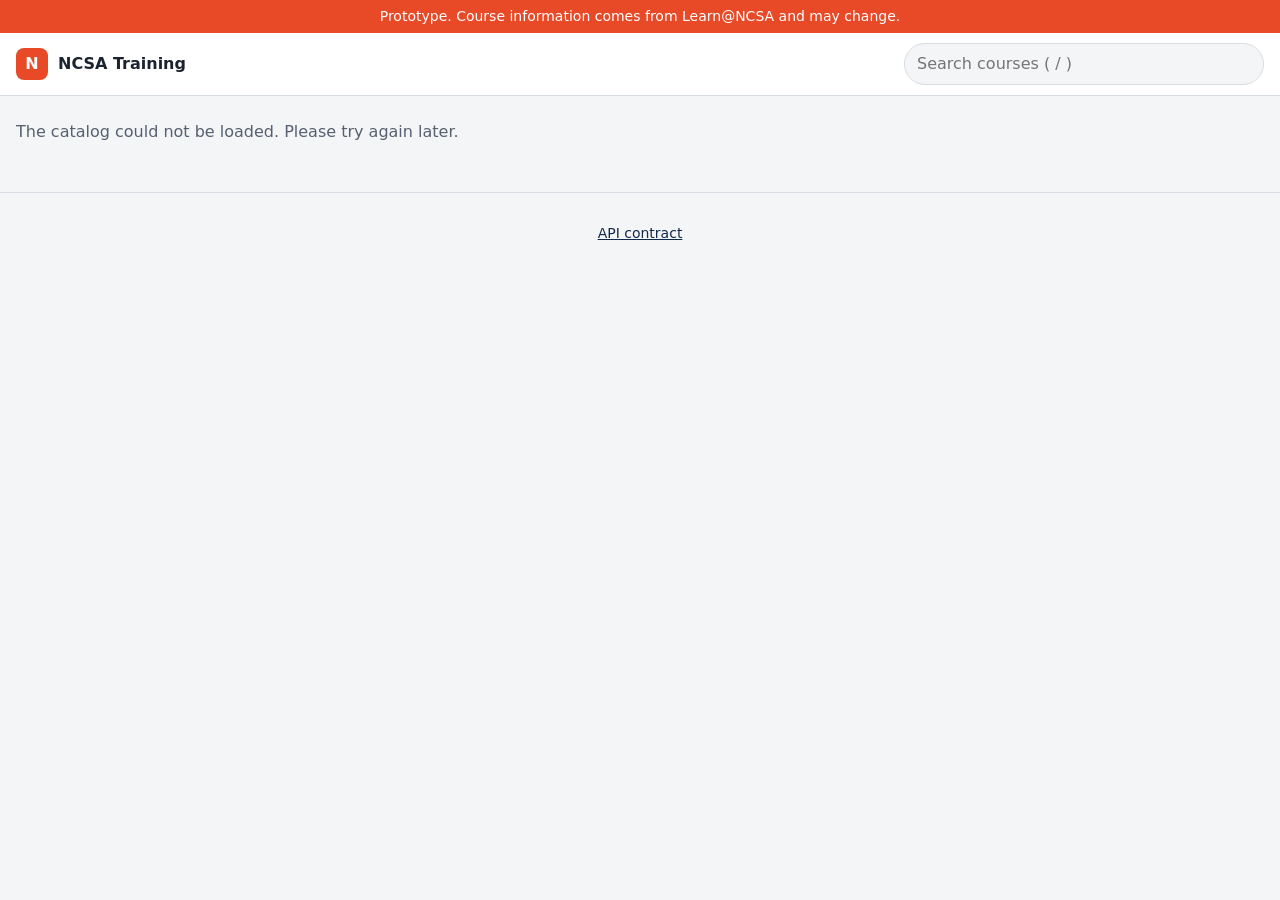
==== web/index.html @ 78840757 "Phase 1: prototype front door" ====
<!doctype html>
<html lang="en">
<head>
  <meta charset="utf-8">
  <meta name="viewport" content="width=device-width, initial-scale=1">
  <title>NCSA Training (prototype)</title>
  <meta name="description" content="Prototype front door for NCSA training: self-paced courses on Learn@NCSA, arranged by learning track.">
  <meta name="robots" content="noindex">
  <link rel="stylesheet" href="styles.css">
</head>
<body>
  <a class="skip" href="#main">Skip to courses</a>
  <div class="banner" role="note">
    Prototype. Course information comes from Learn@NCSA and may change.
  </div>
  <header class="taskbar">
    <div class="brand">
      <span class="brand-mark" aria-hidden="true">N</span>
      <span>NCSA Training</span>
    </div>
    <form class="search" role="search" onsubmit="return false">
      <label for="q" class="visually-hidden">Search courses</label>
      <input id="q" type="search" placeholder="Search courses ( / )" autocomplete="off">
    </form>
  </header>

  <main id="main" tabindex="-1">
    <p id="status" class="status" role="status" aria-live="polite">Loading the catalog…</p>
    <section id="results" class="shelf" hidden aria-labelledby="results-title">
      <h2 id="results-title">Search results</h2>
      <ul class="tiles" id="results-list"></ul>
    </section>
    <div id="shelves"></div>
  </main>

  <dialog id="sheet" aria-labelledby="sheet-title">
    <form method="dialog" class="sheet-close"><button aria-label="Close">×</button></form>
    <p id="sheet-type" class="badge"></p>
    <h2 id="sheet-title"></h2>
    <p id="sheet-meta" class="meta"></p>
    <p id="sheet-summary"></p>
    <div id="sheet-children" hidden>
      <h3>Inside this program</h3>
      <ul id="sheet-children-list"></ul>
    </div>
    <p><a id="sheet-launch" class="primary" target="_blank" rel="noopener"></a></p>
  </dialog>

  <footer class="footer">
    <p id="footer-meta"></p>
    <p><a href="api/v1/openapi.yaml">API contract</a></p>
  </footer>
  <script src="app.js" defer></script>
</body>
</html>
---- web/styles.css ----
:root {
  --bg: #f4f5f7;
  --surface: #ffffff;
  --text: #1b2330;
  --muted: #566070;
  --line: #d8dce3;
  --accent: #13294b;      /* Illinois navy */
  --accent-2: #e84a27;    /* Illinois orange */
  --focus: #1d5fd1;
  --badge: #e9edf3;
  --open: #e3f3e6;
  --open-text: #1e5b2b;
  --start: #fdeee8;
  --start-text: #8a2b10;
  --radius: 12px;
  color-scheme: light dark;
}
@media (prefers-color-scheme: dark) {
  :root:not([data-theme="light"]) {
    --bg: #11151c; --surface: #1a202a; --text: #e8ecf2; --muted: #a3adbb; --line: #2c3442;
    --accent: #9fb7e8; --focus: #7aa7ff; --badge: #263041; --open: #1d3a26; --open-text: #a9e2b6;
    --start: #3d2219; --start-text: #f3b9a4;
  }
}
:root[data-theme="dark"] {
  --bg: #11151c; --surface: #1a202a; --text: #e8ecf2; --muted: #a3adbb; --line: #2c3442;
  --accent: #9fb7e8; --focus: #7aa7ff; --badge: #263041; --open: #1d3a26; --open-text: #a9e2b6;
  --start: #3d2219; --start-text: #f3b9a4;
}

* { box-sizing: border-box; }
body {
  margin: 0; background: var(--bg); color: var(--text);
  font: 16px/1.5 system-ui, -apple-system, "Segoe UI", Roboto, sans-serif;
}
a { color: var(--accent); }
:focus-visible { outline: 3px solid var(--focus); outline-offset: 2px; }
.visually-hidden { position: absolute; width: 1px; height: 1px; overflow: hidden; clip: rect(0 0 0 0); white-space: nowrap; }
.skip { position: absolute; left: -999px; top: 0; background: var(--surface); padding: 8px 12px; z-index: 10; }
.skip:focus { left: 8px; top: 8px; }

.banner { background: var(--accent-2); color: #fff; text-align: center; font-size: 14px; padding: 6px 16px; }
.taskbar {
  position: sticky; top: 0; z-index: 5; display: flex; gap: 16px; align-items: center; justify-content: space-between;
  padding: 10px 16px; background: var(--surface); border-bottom: 1px solid var(--line);
}
.brand { display: flex; align-items: center; gap: 10px; font-weight: 700; }
.brand-mark {
  display: inline-grid; place-items: center; width: 32px; height: 32px; border-radius: 8px;
  background: var(--accent-2); color: #fff; font-weight: 800;
}
.search input {
  width: min(360px, 52vw); padding: 8px 12px; border: 1px solid var(--line); border-radius: 999px;
  background: var(--bg); color: var(--text); font: inherit;
}
main { padding: 8px 16px 32px; max-width: 1280px; margin: 0 auto; outline: none; }
.status { color: var(--muted); }

.shelf { margin-top: 24px; }
.shelf h2 { margin: 0; font-size: 20px; }
.purpose { margin: 2px 0 10px; color: var(--muted); }
.tiles {
  list-style: none; margin: 0; padding: 4px 2px 12px; display: grid; grid-auto-flow: column;
  grid-auto-columns: minmax(180px, 200px); gap: 12px; overflow-x: auto; scroll-snap-type: x proximity;
}
#results .tiles { grid-auto-flow: row; grid-template-columns: repeat(auto-fill, minmax(180px, 1fr)); overflow: visible; }
.tile {
  width: 100%; height: 100%; display: flex; flex-direction: column; gap: 8px; text-align: left; cursor: pointer;
  background: var(--surface); color: var(--text); border: 1px solid var(--line); border-radius: var(--radius);
  padding: 12px; font: inherit; scroll-snap-align: start;
}
.tile:hover { border-color: var(--accent); }
.tile-art {
  display: grid; place-items: center; aspect-ratio: 16 / 9; border-radius: 8px; overflow: hidden;
  font-size: 32px; font-weight: 800; color: #fff; background: #13294b;
}
.tile-art[data-hue="1"] { background: #1f4e79; }
.tile-art[data-hue="2"] { background: #8a2b10; }
.tile-art[data-hue="3"] { background: #2e5e3a; }
.tile-art[data-hue="4"] { background: #5a3d7a; }
.tile-art[data-hue="5"] { background: #6b5317; }
.tile-art img { width: 100%; height: 100%; object-fit: cover; }
.tile-title { font-weight: 600; line-height: 1.3; }
.tile-badges { display: flex; flex-wrap: wrap; gap: 6px; margin-top: auto; }
.badge { display: inline-block; font-size: 12px; padding: 2px 8px; border-radius: 999px; background: var(--badge); margin: 0; }
.badge.open { background: var(--open); color: var(--open-text); }
.badge.start { background: var(--start); color: var(--start-text); }

dialog {
  width: min(560px, calc(100vw - 32px)); max-height: calc(100vh - 32px); border: 1px solid var(--line);
  border-radius: var(--radius); padding: 20px 24px; background: var(--surface); color: var(--text);
}
dialog::backdrop { background: rgb(0 0 0 / 0.45); }
dialog h2 { margin: 6px 0 4px; }
.meta { color: var(--muted); margin-top: 0; }
.sheet-close { float: right; }
.sheet-close button { font-size: 24px; line-height: 1; background: none; border: 0; color: var(--text); cursor: pointer; padding: 4px 8px; }
.primary {
  display: inline-block; background: var(--accent-2); color: #fff; text-decoration: none; font-weight: 600;
  padding: 10px 16px; border-radius: 8px;
}
.footer { color: var(--muted); font-size: 14px; text-align: center; padding: 16px; border-top: 1px solid var(--line); }
@media (max-width: 480px) {
  .taskbar { flex-wrap: wrap; }
  .search input { width: 100%; }
  .search { flex: 1 1 100%; }
}
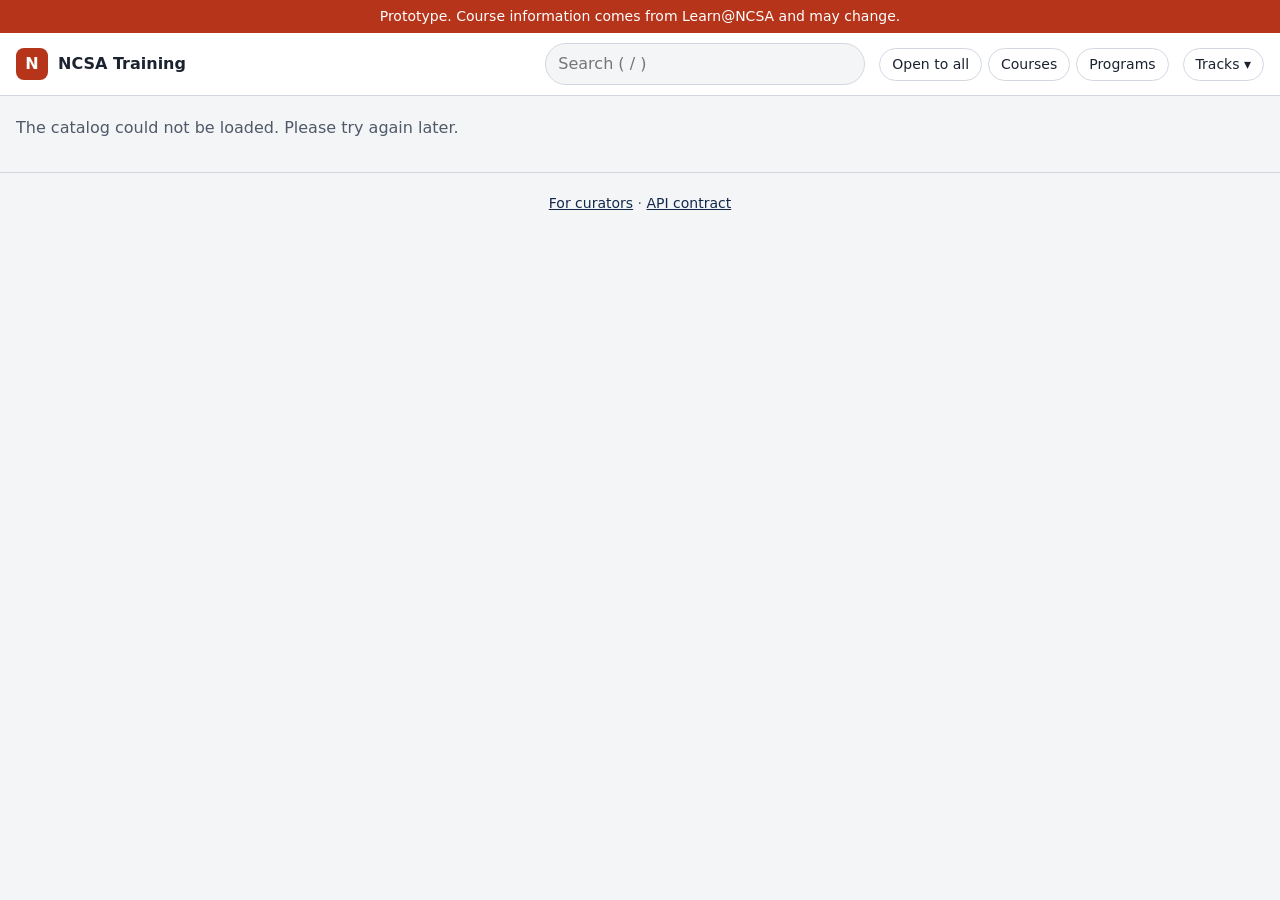
==== commit 8bfaf01f: "Phase 2: page markup, styles and curator page" ====
--- a/web/index.html
+++ b/web/index.html
@@ -10,46 +10,61 @@
 </head>
 <body>
   <a class="skip" href="#main">Skip to courses</a>
-  <div class="banner" role="note">
-    Prototype. Course information comes from Learn@NCSA and may change.
-  </div>
+  <aside class="banner" aria-label="Prototype notice">Prototype. Course information comes from Learn@NCSA and may change.</aside>
+
   <header class="taskbar">
-    <div class="brand">
+    <a class="brand" href="#/" aria-label="NCSA Training home">
       <span class="brand-mark" aria-hidden="true">N</span>
-      <span>NCSA Training</span>
+      <span class="brand-name">NCSA Training</span>
+    </a>
+    <form class="search" role="search" id="search-form">
+      <label for="q" class="visually-hidden">Search courses and programs</label>
+      <input id="q" type="search" placeholder="Search ( / )" autocomplete="off" spellcheck="false">
+    </form>
+    <div class="filters" role="group" aria-label="Filters">
+      <button type="button" class="chip" data-filter="open" aria-pressed="false">Open to all</button>
+      <button type="button" class="chip" data-filter="course" aria-pressed="false">Courses</button>
+      <button type="button" class="chip" data-filter="program" aria-pressed="false">Programs</button>
     </div>
-    <form class="search" role="search" onsubmit="return false">
-      <label for="q" class="visually-hidden">Search courses</label>
-      <input id="q" type="search" placeholder="Search courses ( / )" autocomplete="off">
-    </form>
+    <details class="tracks" id="tracks">
+      <summary>Tracks</summary>
+      <ul id="tracks-list" class="tracks-list"></ul>
+    </details>
   </header>
 
   <main id="main" tabindex="-1">
+    <h1 class="visually-hidden">NCSA Training: courses and programs by track</h1>
     <p id="status" class="status" role="status" aria-live="polite">Loading the catalog…</p>
-    <section id="results" class="shelf" hidden aria-labelledby="results-title">
-      <h2 id="results-title">Search results</h2>
-      <ul class="tiles" id="results-list"></ul>
-    </section>
-    <div id="shelves"></div>
+    <div id="view"></div>
   </main>
 
-  <dialog id="sheet" aria-labelledby="sheet-title">
-    <form method="dialog" class="sheet-close"><button aria-label="Close">×</button></form>
-    <p id="sheet-type" class="badge"></p>
-    <h2 id="sheet-title"></h2>
-    <p id="sheet-meta" class="meta"></p>
-    <p id="sheet-summary"></p>
-    <div id="sheet-children" hidden>
-      <h3>Inside this program</h3>
-      <ul id="sheet-children-list"></ul>
+  <dialog id="sheet" class="sheet" aria-labelledby="sheet-title">
+    <div class="sheet-inner">
+      <div class="sheet-head">
+        <p id="sheet-type" class="badge"></p>
+        <button type="button" id="sheet-close" class="icon-btn" aria-label="Close">×</button>
+      </div>
+      <div id="sheet-art" class="sheet-art" aria-hidden="true"></div>
+      <h2 id="sheet-title" tabindex="-1"></h2>
+      <p id="sheet-meta" class="meta"></p>
+      <p id="sheet-summary" class="sheet-summary"></p>
+      <div id="sheet-children" hidden>
+        <h3 id="sheet-children-title">Inside this program</h3>
+        <ul id="sheet-children-list" class="children"></ul>
+      </div>
+      <p id="sheet-tracks" class="meta"></p>
+      <div class="sheet-actions">
+        <a id="sheet-launch" class="primary" target="_blank" rel="noopener"></a>
+        <button type="button" id="sheet-pin" class="secondary" aria-pressed="false">Pin to My desktop</button>
+      </div>
     </div>
-    <p><a id="sheet-launch" class="primary" target="_blank" rel="noopener"></a></p>
   </dialog>
 
   <footer class="footer">
     <p id="footer-meta"></p>
-    <p><a href="api/v1/openapi.yaml">API contract</a></p>
+    <p><a href="curation.html">For curators</a> · <a href="api/v1/openapi.yaml">API contract</a></p>
   </footer>
+  <script src="common.js" defer></script>
   <script src="app.js" defer></script>
 </body>
 </html>
--- a/web/styles.css
+++ b/web/styles.css
@@ -2,33 +2,42 @@
   --bg: #f4f5f7;
   --surface: #ffffff;
   --text: #1b2330;
-  --muted: #566070;
-  --line: #d8dce3;
+  --muted: #4f5968;
+  --line: #d3d8e0;
   --accent: #13294b;      /* Illinois navy */
-  --accent-2: #e84a27;    /* Illinois orange */
+  --accent-2: #c8361a;    /* Illinois orange, darkened for text contrast */
+  --banner: #b5341a;  /* white text 5.4:1 */
   --focus: #1d5fd1;
   --badge: #e9edf3;
   --open: #e3f3e6;
   --open-text: #1e5b2b;
   --start: #fdeee8;
   --start-text: #8a2b10;
+  --pin: #e8eefb;
+  --pin-text: #1f3f8a;
+  --chip-on: #13294b;
+  --chip-on-text: #ffffff;
+  --primary-text: #ffffff;
   --radius: 12px;
+  --h0: #13294b; --h1: #1f4e79; --h2: #8a2b10; --h3: #2e5e3a;
+  --h4: #5a3d7a; --h5: #6b5317; --h6: #23585e; --h7: #44505f;
   color-scheme: light dark;
 }
 @media (prefers-color-scheme: dark) {
   :root:not([data-theme="light"]) {
-    --bg: #11151c; --surface: #1a202a; --text: #e8ecf2; --muted: #a3adbb; --line: #2c3442;
-    --accent: #9fb7e8; --focus: #7aa7ff; --badge: #263041; --open: #1d3a26; --open-text: #a9e2b6;
-    --start: #3d2219; --start-text: #f3b9a4;
+    --bg: #11151c; --surface: #1a202a; --text: #e8ecf2; --muted: #a9b3c1; --line: #2f3746;
+    --accent: #a9c1f0; --accent-2: #ff8a66; --focus: #7aa7ff; --badge: #263041; --open: #1d3a26; --open-text: #a9e2b6;
+    --start: #3d2219; --start-text: #f3b9a4; --pin: #1e2a44; --pin-text: #b8cbf5; --chip-on: #a9c1f0; --chip-on-text: #11151c; --primary-text: #11151c;
   }
 }
 :root[data-theme="dark"] {
-  --bg: #11151c; --surface: #1a202a; --text: #e8ecf2; --muted: #a3adbb; --line: #2c3442;
-  --accent: #9fb7e8; --focus: #7aa7ff; --badge: #263041; --open: #1d3a26; --open-text: #a9e2b6;
-  --start: #3d2219; --start-text: #f3b9a4;
+  --bg: #11151c; --surface: #1a202a; --text: #e8ecf2; --muted: #a9b3c1; --line: #2f3746;
+  --accent: #a9c1f0; --accent-2: #ff8a66; --focus: #7aa7ff; --badge: #263041; --open: #1d3a26; --open-text: #a9e2b6;
+  --start: #3d2219; --start-text: #f3b9a4; --pin: #1e2a44; --pin-text: #b8cbf5; --chip-on: #a9c1f0; --chip-on-text: #11151c; --primary-text: #11151c;
 }
 
 * { box-sizing: border-box; }
+html { scroll-padding-top: 80px; }
 body {
   margin: 0; background: var(--bg); color: var(--text);
   font: 16px/1.5 system-ui, -apple-system, "Segoe UI", Roboto, sans-serif;
@@ -36,72 +45,142 @@
 a { color: var(--accent); }
 :focus-visible { outline: 3px solid var(--focus); outline-offset: 2px; }
 .visually-hidden { position: absolute; width: 1px; height: 1px; overflow: hidden; clip: rect(0 0 0 0); white-space: nowrap; }
-.skip { position: absolute; left: -999px; top: 0; background: var(--surface); padding: 8px 12px; z-index: 10; }
+.skip { position: absolute; left: -999px; top: 0; background: var(--surface); padding: 8px 12px; z-index: 30; }
 .skip:focus { left: 8px; top: 8px; }
 
-.banner { background: var(--accent-2); color: #fff; text-align: center; font-size: 14px; padding: 6px 16px; }
+.banner { background: var(--banner); color: #fff; text-align: center; font-size: 14px; padding: 6px 16px; }
+
+/* ---------- taskbar ---------- */
 .taskbar {
-  position: sticky; top: 0; z-index: 5; display: flex; gap: 16px; align-items: center; justify-content: space-between;
+  position: sticky; top: 0; z-index: 10; display: flex; flex-wrap: wrap; gap: 10px 14px; align-items: center;
   padding: 10px 16px; background: var(--surface); border-bottom: 1px solid var(--line);
 }
-.brand { display: flex; align-items: center; gap: 10px; font-weight: 700; }
+.brand { display: flex; align-items: center; gap: 10px; font-weight: 700; color: var(--text); text-decoration: none; margin-right: auto; }
 .brand-mark {
   display: inline-grid; place-items: center; width: 32px; height: 32px; border-radius: 8px;
-  background: var(--accent-2); color: #fff; font-weight: 800;
+  background: var(--banner); color: #fff; font-weight: 800;
 }
 .search input {
-  width: min(360px, 52vw); padding: 8px 12px; border: 1px solid var(--line); border-radius: 999px;
+  width: min(320px, 60vw); padding: 8px 12px; border: 1px solid var(--line); border-radius: 999px;
   background: var(--bg); color: var(--text); font: inherit;
 }
+.filters { display: flex; gap: 6px; flex-wrap: wrap; }
+.chip {
+  font: inherit; font-size: 14px; padding: 5px 12px; border-radius: 999px; cursor: pointer;
+  border: 1px solid var(--line); background: var(--surface); color: var(--text);
+}
+.chip[aria-pressed="true"] { background: var(--chip-on); color: var(--chip-on-text); border-color: var(--chip-on); }
+.tracks { position: relative; }
+.tracks summary {
+  list-style: none; cursor: pointer; font-size: 14px; padding: 5px 12px; border: 1px solid var(--line);
+  border-radius: 999px; background: var(--surface);
+}
+.tracks summary::-webkit-details-marker { display: none; }
+.tracks summary::after { content: " ▾"; }
+.tracks-list {
+  position: absolute; right: 0; top: calc(100% + 6px); z-index: 20; margin: 0; padding: 6px; list-style: none;
+  min-width: 260px; background: var(--surface); border: 1px solid var(--line); border-radius: 10px;
+  box-shadow: 0 8px 24px rgb(0 0 0 / 0.15);
+}
+.tracks-list a { display: block; padding: 8px 10px; border-radius: 6px; text-decoration: none; color: var(--text); }
+.tracks-list a:hover, .tracks-list a:focus-visible { background: var(--badge); }
+
+/* ---------- layout ---------- */
 main { padding: 8px 16px 32px; max-width: 1280px; margin: 0 auto; outline: none; }
-.status { color: var(--muted); }
+.status { color: var(--muted); margin: 12px 0 0; }
+.crumb { margin: 16px 0 0; }
+.empty { color: var(--muted); }
 
-.shelf { margin-top: 24px; }
+.shelf { margin-top: 26px; }
+.shelf-head { display: flex; align-items: flex-end; justify-content: space-between; gap: 12px; }
 .shelf h2 { margin: 0; font-size: 20px; }
 .purpose { margin: 2px 0 10px; color: var(--muted); }
+.see-all { white-space: nowrap; font-size: 14px; margin-bottom: 10px; }
+
 .tiles {
-  list-style: none; margin: 0; padding: 4px 2px 12px; display: grid; grid-auto-flow: column;
+  list-style: none; margin: 0; padding: 4px 4px 12px; display: grid; grid-auto-flow: column;
   grid-auto-columns: minmax(180px, 200px); gap: 12px; overflow-x: auto; scroll-snap-type: x proximity;
 }
-#results .tiles { grid-auto-flow: row; grid-template-columns: repeat(auto-fill, minmax(180px, 1fr)); overflow: visible; }
+.tiles.grid { grid-auto-flow: row; grid-template-columns: repeat(auto-fill, minmax(180px, 1fr)); overflow: visible; }
 .tile {
-  width: 100%; height: 100%; display: flex; flex-direction: column; gap: 8px; text-align: left; cursor: pointer;
+  width: 100%; height: 100%; display: flex; flex-direction: column; gap: 6px; text-align: left; cursor: pointer;
   background: var(--surface); color: var(--text); border: 1px solid var(--line); border-radius: var(--radius);
-  padding: 12px; font: inherit; scroll-snap-align: start;
+  padding: 10px; font: inherit; scroll-snap-align: start; transition: border-color .15s, transform .15s;
 }
-.tile:hover { border-color: var(--accent); }
+.tile:hover { border-color: var(--accent); transform: translateY(-1px); }
 .tile-art {
   display: grid; place-items: center; aspect-ratio: 16 / 9; border-radius: 8px; overflow: hidden;
-  font-size: 32px; font-weight: 800; color: #fff; background: #13294b;
+  color: #fff; background: var(--h0);
 }
-.tile-art[data-hue="1"] { background: #1f4e79; }
-.tile-art[data-hue="2"] { background: #8a2b10; }
-.tile-art[data-hue="3"] { background: #2e5e3a; }
-.tile-art[data-hue="4"] { background: #5a3d7a; }
-.tile-art[data-hue="5"] { background: #6b5317; }
 .tile-art img { width: 100%; height: 100%; object-fit: cover; }
+.tile-art.generated { background-image: linear-gradient(135deg, rgb(255 255 255 / 0.12), rgb(0 0 0 / 0.12)); }
+.tile-art[data-hue="0"] { background-color: var(--h0); }
+.tile-art[data-hue="1"] { background-color: var(--h1); }
+.tile-art[data-hue="2"] { background-color: var(--h2); }
+.tile-art[data-hue="3"] { background-color: var(--h3); }
+.tile-art[data-hue="4"] { background-color: var(--h4); }
+.tile-art[data-hue="5"] { background-color: var(--h5); }
+.tile-art[data-hue="6"] { background-color: var(--h6); }
+.tile-art[data-hue="7"] { background-color: var(--h7); }
 .tile-title { font-weight: 600; line-height: 1.3; }
-.tile-badges { display: flex; flex-wrap: wrap; gap: 6px; margin-top: auto; }
-.badge { display: inline-block; font-size: 12px; padding: 2px 8px; border-radius: 999px; background: var(--badge); margin: 0; }
+.tile-cat { font-size: 13px; color: var(--muted); }
+.tile-badges { display: flex; flex-wrap: wrap; gap: 5px; margin-top: auto; padding-top: 2px; }
+.badge { display: inline-block; font-size: 12px; padding: 2px 8px; border-radius: 999px; background: var(--badge); color: var(--text); margin: 0; }
 .badge.open { background: var(--open); color: var(--open-text); }
 .badge.start { background: var(--start); color: var(--start-text); }
+.badge.pinned { background: var(--pin); color: var(--pin-text); }
 
-dialog {
-  width: min(560px, calc(100vw - 32px)); max-height: calc(100vh - 32px); border: 1px solid var(--line);
-  border-radius: var(--radius); padding: 20px 24px; background: var(--surface); color: var(--text);
+/* ---------- side sheet ---------- */
+.sheet {
+  margin: 0 0 0 auto; height: 100dvh; max-height: 100dvh; width: min(480px, 100vw); max-width: 100vw;
+  border: 0; border-left: 1px solid var(--line); padding: 0; background: var(--surface); color: var(--text);
 }
-dialog::backdrop { background: rgb(0 0 0 / 0.45); }
-dialog h2 { margin: 6px 0 4px; }
-.meta { color: var(--muted); margin-top: 0; }
-.sheet-close { float: right; }
-.sheet-close button { font-size: 24px; line-height: 1; background: none; border: 0; color: var(--text); cursor: pointer; padding: 4px 8px; }
+.sheet[open] { animation: slide-in .18s ease-out; }
+@keyframes slide-in { from { transform: translateX(40px); } to { transform: none; } }
+@media (prefers-reduced-motion: reduce) { .sheet[open] { animation: none; } .tile { transition: none; } }
+.sheet::backdrop { background: rgb(0 0 0 / 0.45); }
+.sheet-inner { padding: 16px 20px 24px; }
+.sheet-head { display: flex; justify-content: space-between; align-items: center; }
+.icon-btn { font-size: 26px; line-height: 1; background: none; border: 0; color: var(--text); cursor: pointer; padding: 4px 10px; border-radius: 8px; }
+.icon-btn:hover { background: var(--badge); }
+.sheet-art { margin: 10px 0 4px; }
+.tile-art.large { border-radius: 10px; }
+.sheet h2 { margin: 10px 0 4px; font-size: 22px; line-height: 1.25; outline: none; }
+.meta { color: var(--muted); margin: 0 0 10px; font-size: 14px; }
+.sheet-summary { white-space: pre-line; }
+.children { padding-left: 18px; }
+.children li { margin: 4px 0; }
+.children .badge { margin-left: 6px; }
+.sheet-actions { display: flex; flex-wrap: wrap; gap: 10px; margin-top: 18px; }
 .primary {
-  display: inline-block; background: var(--accent-2); color: #fff; text-decoration: none; font-weight: 600;
+  display: inline-block; background: var(--accent-2); color: var(--primary-text); text-decoration: none; font-weight: 600;
   padding: 10px 16px; border-radius: 8px;
 }
+.secondary {
+  font: inherit; padding: 9px 14px; border-radius: 8px; cursor: pointer;
+  border: 1px solid var(--line); background: var(--surface); color: var(--text);
+}
+.secondary.small { font-size: 14px; padding: 5px 10px; margin-bottom: 10px; }
+.secondary[aria-pressed="true"] { background: var(--pin); color: var(--pin-text); border-color: var(--pin-text); }
+
 .footer { color: var(--muted); font-size: 14px; text-align: center; padding: 16px; border-top: 1px solid var(--line); }
-@media (max-width: 480px) {
-  .taskbar { flex-wrap: wrap; }
+.footer p { margin: 4px 0; }
+
+/* ---------- curation page ---------- */
+.report { max-width: 1000px; }
+.report table { border-collapse: collapse; width: 100%; margin: 8px 0 20px; font-size: 14px; }
+.report th, .report td { text-align: left; padding: 6px 8px; border-bottom: 1px solid var(--line); vertical-align: top; }
+.report th { font-weight: 600; }
+.stats { display: flex; flex-wrap: wrap; gap: 10px; margin: 10px 0 18px; padding: 0; list-style: none; }
+.stats li { background: var(--surface); border: 1px solid var(--line); border-radius: 10px; padding: 10px 14px; min-width: 130px; }
+.stats strong { display: block; font-size: 22px; }
+
+@media (max-width: 560px) {
+  .brand-name { display: none; }
+  .brand { margin-right: 0; }
+  .search { flex: 1 1 auto; }
   .search input { width: 100%; }
-  .search { flex: 1 1 100%; }
+  .filters { order: 3; }
+  .tracks { order: 4; }
+  .tracks-list { right: auto; left: 0; }
 }
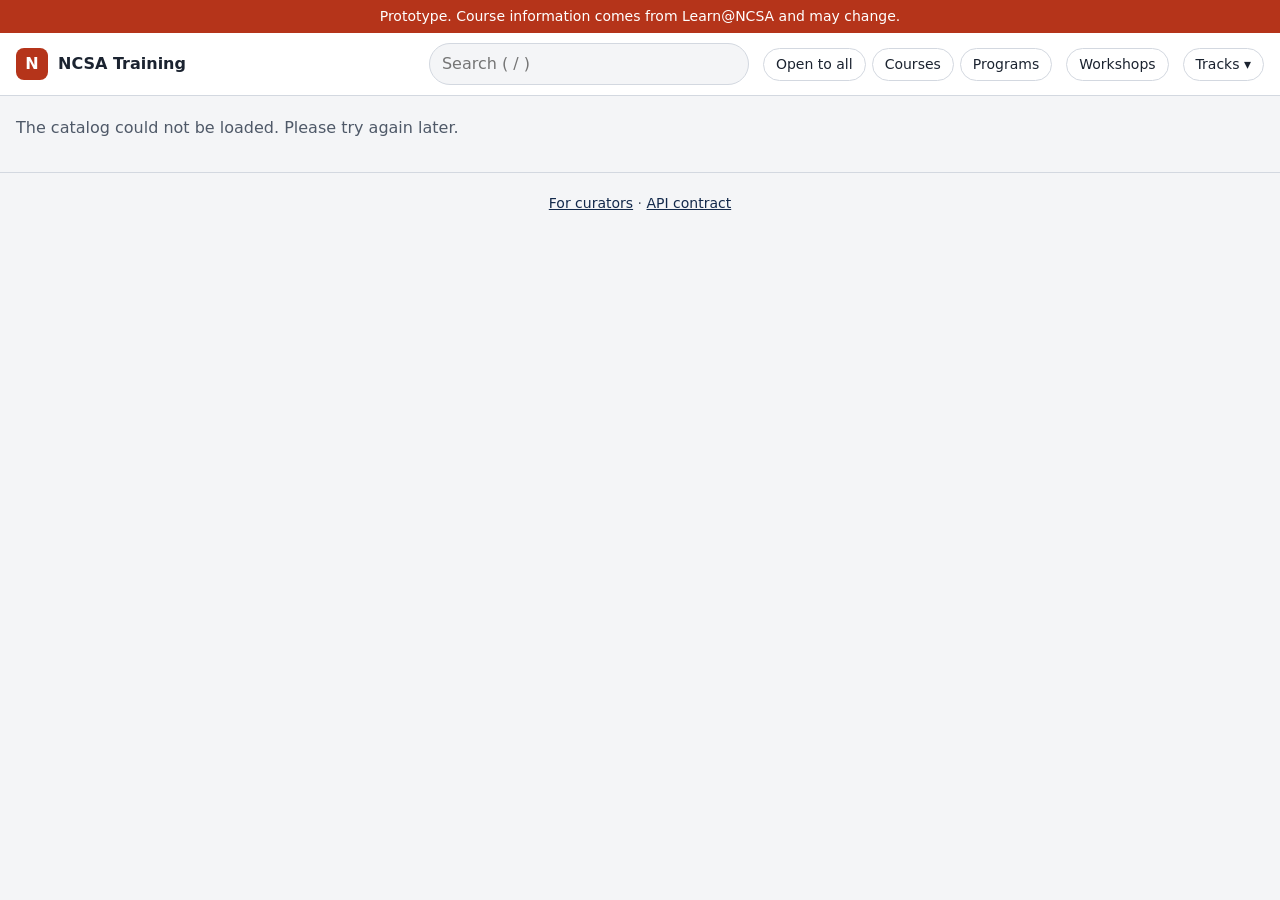
==== commit bb213cf7: "Front door: live workshops and usage beacon" ====
--- a/web/index.html
+++ b/web/index.html
@@ -26,10 +26,12 @@
       <button type="button" class="chip" data-filter="course" aria-pressed="false">Courses</button>
       <button type="button" class="chip" data-filter="program" aria-pressed="false">Programs</button>
     </div>
+    <a id="nav-workshops" class="chip nav-link" href="#/workshops" hidden>Workshops</a>
     <details class="tracks" id="tracks">
       <summary>Tracks</summary>
       <ul id="tracks-list" class="tracks-list"></ul>
     </details>
+    <div id="account" class="account" hidden></div>
   </header>
 
   <main id="main" tabindex="-1">
--- a/web/styles.css
+++ b/web/styles.css
@@ -84,6 +84,9 @@
 }
 .tracks-list a { display: block; padding: 8px 10px; border-radius: 6px; text-decoration: none; color: var(--text); }
 .tracks-list a:hover, .tracks-list a:focus-visible { background: var(--badge); }
+.account-form { display: flex; align-items: center; gap: 8px; margin: 0; }
+.account-name { font-size: 14px; color: var(--muted); }
+a.chip { text-decoration: none; display: inline-block; }
 
 /* ---------- layout ---------- */
 main { padding: 8px 16px 32px; max-width: 1280px; margin: 0 auto; outline: none; }
@@ -182,5 +185,57 @@
   .search input { width: 100%; }
   .filters { order: 3; }
   .tracks { order: 4; }
+  .account { order: 2; }
+  .account-name { display: none; }
   .tracks-list { right: auto; left: 0; }
 }
+
+/* ---------- learner progress (signed in, harness only) ---------- */
+.badge.mine { background: var(--open); color: var(--open-text); font-weight: 600; }
+.primary.small { font-size: 14px; padding: 6px 12px; }
+.continue { list-style: none; margin: 0; padding: 0; display: grid; gap: 8px; }
+.continue-item {
+  display: grid; grid-template-columns: minmax(0, 1fr) auto auto; align-items: center; gap: 12px;
+  padding: 10px 12px; border: 1px solid var(--line); border-radius: 10px; background: var(--surface);
+}
+.continue-title { font-weight: 600; color: inherit; overflow-wrap: anywhere; }
+.continue-status { display: inline-flex; align-items: center; gap: 8px; font-size: 14px; white-space: nowrap; }
+.continue-status progress { width: 90px; height: 8px; accent-color: var(--accent-2); }
+@media (max-width: 600px) {
+  .continue-item { grid-template-columns: 1fr auto; }
+  .continue-status { grid-column: 1 / -1; grid-row: 2; }
+}
+
+/* ---------- live workshops (harness only) ---------- */
+.nav-link { text-decoration: none; }
+.ws-list { list-style: none; margin: 0; padding: 0; display: grid; gap: 10px; }
+.ws-item {
+  display: grid; grid-template-columns: 64px minmax(0, 1fr); gap: 14px; padding: 14px;
+  border: 1px solid var(--line); border-radius: 10px; background: var(--surface);
+}
+.ws-date {
+  display: flex; flex-direction: column; align-items: center; justify-content: center; height: 64px;
+  border-radius: 10px; background: var(--badge); line-height: 1.1;
+}
+.ws-mon { font-size: 13px; text-transform: uppercase; letter-spacing: .04em; }
+.ws-day { font-size: 24px; font-weight: 700; }
+.ws-title { margin: 0; font-size: 17px; }
+.ws-when { margin: 2px 0 0; font-weight: 600; }
+.ws-meta { margin: 2px 0 0; color: var(--muted); font-size: 14px; }
+.ws-summary {
+  margin: 6px 0 0; display: -webkit-box; -webkit-line-clamp: 3; -webkit-box-orient: vertical; overflow: hidden;
+}
+.ws-actions { display: flex; flex-wrap: wrap; align-items: center; gap: 10px; margin-top: 10px; }
+.ws-actions .secondary.small { margin-bottom: 0; text-decoration: none; }
+.ws-link { font-size: 14px; }
+.ws-item.cancelled .ws-title, .ws-item.cancelled .ws-when { text-decoration: line-through; }
+.ws-item.past { opacity: .85; }
+.badge.cancel { background: var(--start); color: var(--start-text); text-decoration: none; display: inline-block; }
+@media (max-width: 600px) {
+  .ws-item { grid-template-columns: 1fr; }
+  .ws-date { flex-direction: row; gap: 6px; height: auto; padding: 4px 10px; width: max-content; }
+  .ws-day { font-size: 16px; }
+}
+@media (max-width: 600px) {
+  .shelf-head { flex-wrap: wrap; }
+}
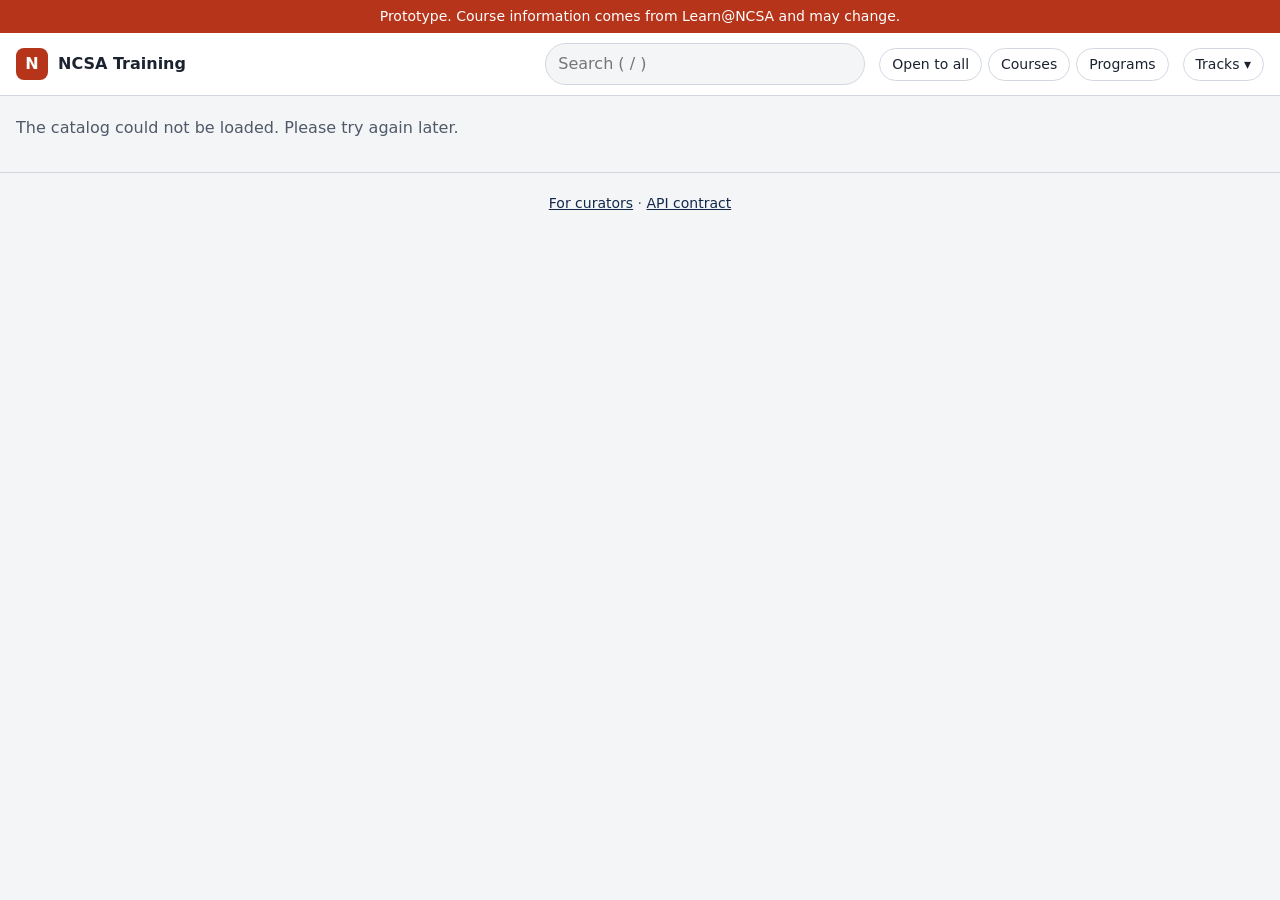
==== commit 2b54e461: "Front door: learning path view, My path, hidden fix" ====
--- a/web/index.html
+++ b/web/index.html
@@ -27,6 +27,7 @@
       <button type="button" class="chip" data-filter="program" aria-pressed="false">Programs</button>
     </div>
     <a id="nav-workshops" class="chip nav-link" href="#/workshops" hidden>Workshops</a>
+    <a id="nav-path" class="chip nav-link" href="#/path" hidden>My path</a>
     <details class="tracks" id="tracks">
       <summary>Tracks</summary>
       <ul id="tracks-list" class="tracks-list"></ul>
--- a/web/styles.css
+++ b/web/styles.css
@@ -239,3 +239,19 @@
 @media (max-width: 600px) {
   .shelf-head { flex-wrap: wrap; }
 }
+
+/* learning path (From Laptop to Cluster) */
+.path-answers { display: flex; flex-wrap: wrap; gap: 6px; margin: 8px 0; }
+.path-save { display: flex; flex-wrap: wrap; align-items: center; gap: 8px; margin: 8px 0; }
+.path-save .purpose { flex-basis: 100%; margin: 0; }
+.path-journey { font-size: 1.15rem; margin: 28px 0 4px; }
+.path-stages { list-style: none; margin: 0; padding: 0; counter-reset: none; }
+.path-stage { border-left: 4px solid var(--line, #dde1e6); padding-left: 12px; margin: 10px 0; }
+.path-stage.here { border-left-color: var(--accent-2); }
+.path-stage.before { opacity: 0.85; }
+.path-stage h3 { font-size: 1.05rem; margin: 0; display: flex; align-items: center; gap: 8px; flex-wrap: wrap; }
+.stage-no { display: inline-flex; width: 26px; height: 26px; border-radius: 50%; align-items: center; justify-content: center;
+  border: 2px solid currentColor; font-size: 13px; font-weight: 700; flex: none; }
+
+/* the hidden attribute always wins over component display rules */
+[hidden] { display: none !important; }
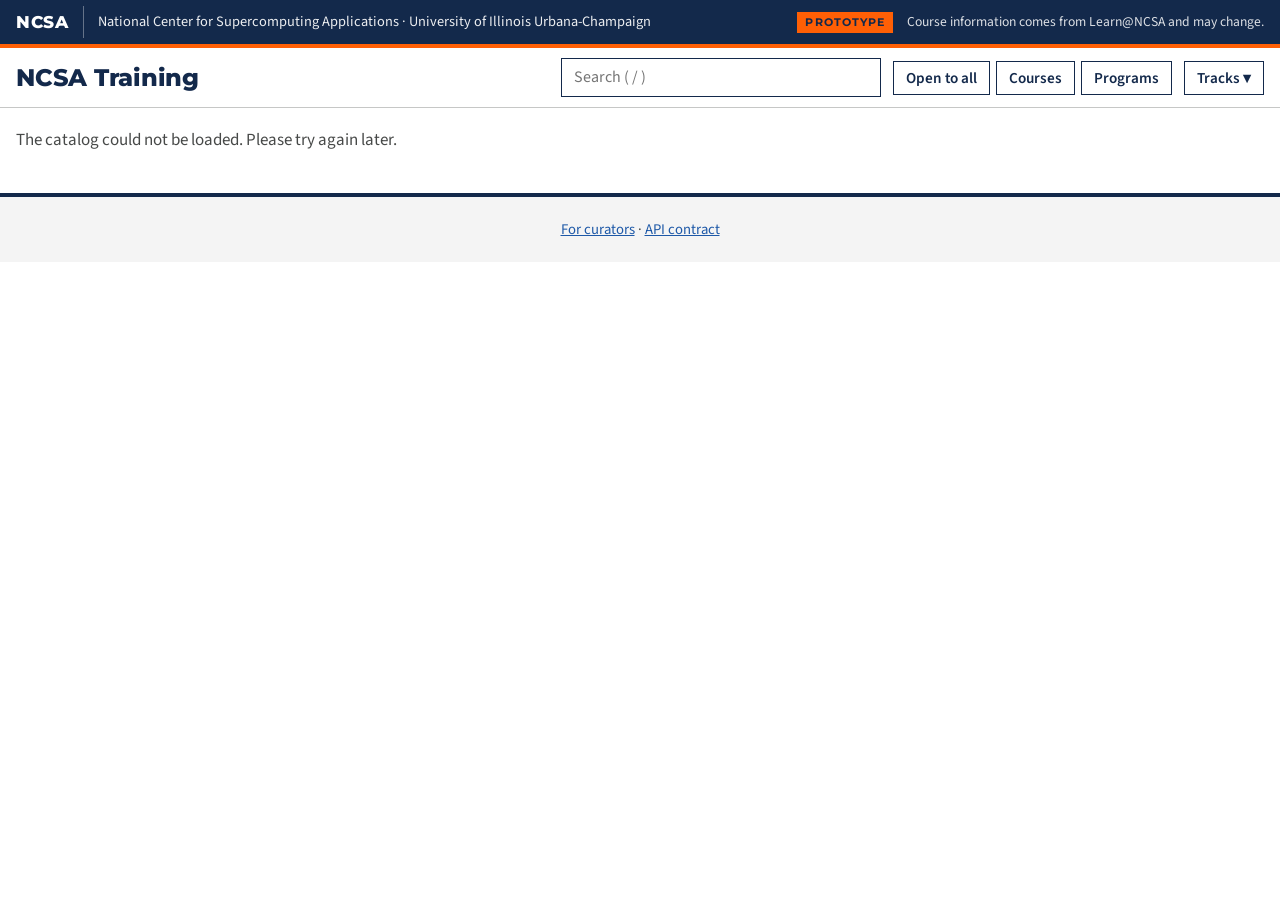
==== commit 8325f831: "Front door: Illinois brand look matching From Laptop to Cluster" ====
--- a/web/index.html
+++ b/web/index.html
@@ -10,7 +10,12 @@
 </head>
 <body>
   <a class="skip" href="#main">Skip to courses</a>
-  <aside class="banner" aria-label="Prototype notice">Prototype. Course information comes from Learn@NCSA and may change.</aside>
+  <div class="unitbar" role="region" aria-label="NCSA, University of Illinois. Prototype notice"><div class="unitbar-inner">
+    <span class="unit">NCSA</span><span class="unit-sep" aria-hidden="true"></span>
+    <span class="unit-full">National Center for Supercomputing Applications · University of Illinois Urbana-Champaign</span>
+    <span class="banner">Prototype</span>
+    <span class="banner-note">Course information comes from Learn@NCSA and may change.</span>
+  </div></div>
 
   <header class="taskbar">
     <a class="brand" href="#/" aria-label="NCSA Training home">
@@ -27,7 +32,7 @@
       <button type="button" class="chip" data-filter="program" aria-pressed="false">Programs</button>
     </div>
     <a id="nav-workshops" class="chip nav-link" href="#/workshops" hidden>Workshops</a>
-    <a id="nav-path" class="chip nav-link" href="#/path" hidden>My path</a>
+    <a id="nav-path" class="chip nav-link" href="#/path" hidden>Learning path</a>
     <details class="tracks" id="tracks">
       <summary>Tracks</summary>
       <ul id="tracks-list" class="tracks-list"></ul>
--- a/web/styles.css
+++ b/web/styles.css
@@ -1,122 +1,150 @@
+/* Illinois brand, matching "From Laptop to Cluster" (keeley4/intro_hpc): Illini Blue + Illini Orange lead,
+   Montserrat headings, Source Sans 3 body, square corners. Fonts are self-hosted (web/fonts, SIL OFL 1.1). */
+@font-face { font-family: "Montserrat"; font-weight: 700; font-display: swap; src: url("fonts/montserrat-latin-700-normal.woff2") format("woff2"); }
+@font-face { font-family: "Montserrat"; font-weight: 800; font-display: swap; src: url("fonts/montserrat-latin-800-normal.woff2") format("woff2"); }
+@font-face { font-family: "Source Sans 3"; font-weight: 400; font-display: swap; src: url("fonts/source-sans-3-latin-400-normal.woff2") format("woff2"); }
+@font-face { font-family: "Source Sans 3"; font-weight: 600; font-display: swap; src: url("fonts/source-sans-3-latin-600-normal.woff2") format("woff2"); }
+@font-face { font-family: "Source Sans 3"; font-weight: 700; font-display: swap; src: url("fonts/source-sans-3-latin-700-normal.woff2") format("woff2"); }
+
 :root {
-  --bg: #f4f5f7;
+  --il-blue: #13294B; --il-orange: #FF5F05; --il-altgeld: #C84113;
+  --il-industrial: #1D58A7; --il-arches: #009FD4; --il-harvest: #FCB316; --il-prairie: #006230; --il-earth: #7D3E13;
+  --il-blue-30: #2f4668; --il-blue-90: #e1e7f1;
+  --il-storm: #707372; --il-storm-10: #252525; --il-storm-30: #474948; --il-storm-80: #C6C7C6; --il-storm-95: #f4f4f4;
+  --f-head: "Montserrat", "Arial Black", Arial, sans-serif;
+  --f-body: "Source Sans 3", "Source Sans Pro", Arial, sans-serif;
+
+  --bg: #ffffff;
   --surface: #ffffff;
-  --text: #1b2330;
-  --muted: #4f5968;
-  --line: #d3d8e0;
-  --accent: #13294b;      /* Illinois navy */
-  --accent-2: #c8361a;    /* Illinois orange, darkened for text contrast */
-  --banner: #b5341a;  /* white text 5.4:1 */
-  --focus: #1d5fd1;
-  --badge: #e9edf3;
-  --open: #e3f3e6;
-  --open-text: #1e5b2b;
-  --start: #fdeee8;
-  --start-text: #8a2b10;
-  --pin: #e8eefb;
-  --pin-text: #1f3f8a;
-  --chip-on: #13294b;
-  --chip-on-text: #ffffff;
-  --primary-text: #ffffff;
-  --radius: 12px;
-  --h0: #13294b; --h1: #1f4e79; --h2: #8a2b10; --h3: #2e5e3a;
-  --h4: #5a3d7a; --h5: #6b5317; --h6: #23585e; --h7: #44505f;
+  --panel: var(--il-storm-95);
+  --text: var(--il-storm-10);
+  --head: var(--il-blue);
+  --muted: var(--il-storm-30);
+  --line: var(--il-storm-80);
+  --link: var(--il-industrial);
+  --link-hover: var(--il-altgeld);
+  --accent: var(--il-blue);
+  --accent-2: var(--il-orange);
+  --focus: var(--il-orange);
+  --badge: var(--il-storm-95);
+  --open: #e3efe7; --open-text: var(--il-prairie);
+  --start: var(--il-orange); --start-text: var(--il-blue);
+  --pin: var(--il-blue-90); --pin-text: var(--il-blue);
+  --chip-on: var(--il-blue); --chip-on-text: #ffffff;
+  --hover-fill: var(--il-blue-90);
+  --radius: 0;
+  --h0: #13294B; --h1: #1D58A7; --h2: #C84113; --h3: #006230;
+  --h4: #2f4668; --h5: #7D3E13; --h6: #00739a; --h7: #474948;
   color-scheme: light dark;
 }
 @media (prefers-color-scheme: dark) {
   :root:not([data-theme="light"]) {
-    --bg: #11151c; --surface: #1a202a; --text: #e8ecf2; --muted: #a9b3c1; --line: #2f3746;
-    --accent: #a9c1f0; --accent-2: #ff8a66; --focus: #7aa7ff; --badge: #263041; --open: #1d3a26; --open-text: #a9e2b6;
-    --start: #3d2219; --start-text: #f3b9a4; --pin: #1e2a44; --pin-text: #b8cbf5; --chip-on: #a9c1f0; --chip-on-text: #11151c; --primary-text: #11151c;
+    --bg: #0d1626; --surface: #13203a; --panel: #172744; --text: #e8ecf2; --head: #ffffff; --muted: #b6c0cf; --line: #34476a;
+    --link: #8fb8ff; --link-hover: #ffa070; --accent: #e1e7f1; --badge: #1d2e4f;
+    --open: #12382a; --open-text: #9fe0b8; --pin: #1d2e4f; --pin-text: #d6e2f7;
+    --chip-on: var(--il-orange); --chip-on-text: var(--il-blue); --hover-fill: #1d2e4f;
   }
 }
 :root[data-theme="dark"] {
-  --bg: #11151c; --surface: #1a202a; --text: #e8ecf2; --muted: #a9b3c1; --line: #2f3746;
-  --accent: #a9c1f0; --accent-2: #ff8a66; --focus: #7aa7ff; --badge: #263041; --open: #1d3a26; --open-text: #a9e2b6;
-  --start: #3d2219; --start-text: #f3b9a4; --pin: #1e2a44; --pin-text: #b8cbf5; --chip-on: #a9c1f0; --chip-on-text: #11151c; --primary-text: #11151c;
+  --bg: #0d1626; --surface: #13203a; --panel: #172744; --text: #e8ecf2; --head: #ffffff; --muted: #b6c0cf; --line: #34476a;
+  --link: #8fb8ff; --link-hover: #ffa070; --accent: #e1e7f1; --badge: #1d2e4f;
+  --open: #12382a; --open-text: #9fe0b8; --pin: #1d2e4f; --pin-text: #d6e2f7;
+  --chip-on: var(--il-orange); --chip-on-text: var(--il-blue); --hover-fill: #1d2e4f;
 }
 
 * { box-sizing: border-box; }
-html { scroll-padding-top: 80px; }
+html { scroll-padding-top: 90px; }
 body {
   margin: 0; background: var(--bg); color: var(--text);
-  font: 16px/1.5 system-ui, -apple-system, "Segoe UI", Roboto, sans-serif;
-}
-a { color: var(--accent); }
-:focus-visible { outline: 3px solid var(--focus); outline-offset: 2px; }
+  font: 17px/1.45 var(--f-body); font-variant-numeric: tabular-nums;
+}
+h1, h2, h3 { font-family: var(--f-head); color: var(--head); line-height: 1.15; text-wrap: balance; }
+a { color: var(--link); }
+a:hover { color: var(--link-hover); }
+:focus-visible { outline: 2px solid var(--focus); outline-offset: 2px; }
+button, input { font-family: var(--f-body); }
 .visually-hidden { position: absolute; width: 1px; height: 1px; overflow: hidden; clip: rect(0 0 0 0); white-space: nowrap; }
 .skip { position: absolute; left: -999px; top: 0; background: var(--surface); padding: 8px 12px; z-index: 30; }
 .skip:focus { left: 8px; top: 8px; }
 
-.banner { background: var(--banner); color: #fff; text-align: center; font-size: 14px; padding: 6px 16px; }
+/* ---------- unit bar (Illinois-site style), as in From Laptop to Cluster ---------- */
+.unitbar { background: var(--il-blue); color: #fff; border-bottom: 4px solid var(--il-orange); }
+.unitbar-inner { max-width: 1280px; margin: 0 auto; padding: 6px 16px; display: flex; align-items: center; gap: 14px; min-height: 44px; flex-wrap: wrap; }
+.unit { font: 800 1.05rem var(--f-head); letter-spacing: 0.04em; }
+.unit-sep { width: 1px; align-self: stretch; background: rgb(255 255 255 / 0.35); }
+.unit-full { font-size: 0.9rem; opacity: 0.92; flex: 1 1 260px; }
+.banner { font: 700 0.66rem var(--f-head); letter-spacing: 0.1em; text-transform: uppercase; padding: 4px 8px;
+  background: var(--il-orange); color: var(--il-blue); }
+.banner-note { font-size: 0.85rem; opacity: 0.85; }
 
 /* ---------- taskbar ---------- */
 .taskbar {
-  position: sticky; top: 0; z-index: 10; display: flex; flex-wrap: wrap; gap: 10px 14px; align-items: center;
+  position: sticky; top: 0; z-index: 10; display: flex; flex-wrap: wrap; gap: 10px 12px; align-items: center;
   padding: 10px 16px; background: var(--surface); border-bottom: 1px solid var(--line);
 }
-.brand { display: flex; align-items: center; gap: 10px; font-weight: 700; color: var(--text); text-decoration: none; margin-right: auto; }
-.brand-mark {
-  display: inline-grid; place-items: center; width: 32px; height: 32px; border-radius: 8px;
-  background: var(--banner); color: #fff; font-weight: 800;
-}
+.brand { display: flex; align-items: baseline; gap: 10px; color: var(--head); text-decoration: none; margin-right: auto; }
+.brand:hover { color: var(--head); }
+.brand-mark { display: none; }
+.brand-name { font: 800 1.5rem var(--f-head); letter-spacing: -0.01em; }
 .search input {
-  width: min(320px, 60vw); padding: 8px 12px; border: 1px solid var(--line); border-radius: 999px;
-  background: var(--bg); color: var(--text); font: inherit;
+  width: min(320px, 60vw); padding: 7px 12px; border: 1.5px solid var(--il-blue); border-radius: 0;
+  background: var(--surface); color: var(--text); font: inherit; font-size: 1rem;
 }
 .filters { display: flex; gap: 6px; flex-wrap: wrap; }
 .chip {
-  font: inherit; font-size: 14px; padding: 5px 12px; border-radius: 999px; cursor: pointer;
-  border: 1px solid var(--line); background: var(--surface); color: var(--text);
-}
+  font: 600 0.95rem var(--f-body); padding: 5px 12px; border-radius: 0; cursor: pointer;
+  border: 1.5px solid var(--il-blue); background: var(--surface); color: var(--head);
+}
+.chip:hover { background: var(--hover-fill); color: var(--head); }
 .chip[aria-pressed="true"] { background: var(--chip-on); color: var(--chip-on-text); border-color: var(--chip-on); }
+#nav-path { border-color: var(--il-orange); }
+#nav-path:hover { background: var(--il-orange); color: var(--il-blue); }
 .tracks { position: relative; }
 .tracks summary {
-  list-style: none; cursor: pointer; font-size: 14px; padding: 5px 12px; border: 1px solid var(--line);
-  border-radius: 999px; background: var(--surface);
-}
+  list-style: none; cursor: pointer; font: 600 0.95rem var(--f-body); padding: 5px 12px; border: 1.5px solid var(--il-blue);
+  border-radius: 0; background: var(--surface); color: var(--head);
+}
+.tracks summary:hover { background: var(--hover-fill); }
 .tracks summary::-webkit-details-marker { display: none; }
 .tracks summary::after { content: " ▾"; }
 .tracks-list {
   position: absolute; right: 0; top: calc(100% + 6px); z-index: 20; margin: 0; padding: 6px; list-style: none;
-  min-width: 260px; background: var(--surface); border: 1px solid var(--line); border-radius: 10px;
+  min-width: 270px; background: var(--surface); border: 2px solid var(--il-blue); border-radius: 0;
   box-shadow: 0 8px 24px rgb(0 0 0 / 0.15);
 }
-.tracks-list a { display: block; padding: 8px 10px; border-radius: 6px; text-decoration: none; color: var(--text); }
-.tracks-list a:hover, .tracks-list a:focus-visible { background: var(--badge); }
+.tracks-list a { display: block; padding: 8px 10px; text-decoration: none; color: var(--text); }
+.tracks-list a:hover, .tracks-list a:focus-visible { background: var(--hover-fill); color: var(--head); }
 .account-form { display: flex; align-items: center; gap: 8px; margin: 0; }
-.account-name { font-size: 14px; color: var(--muted); }
+.account-name { font-size: 0.95rem; color: var(--muted); }
 a.chip { text-decoration: none; display: inline-block; }
 
 /* ---------- layout ---------- */
-main { padding: 8px 16px 32px; max-width: 1280px; margin: 0 auto; outline: none; }
+main { padding: 8px 16px 40px; max-width: 1280px; margin: 0 auto; outline: none; }
 .status { color: var(--muted); margin: 12px 0 0; }
-.crumb { margin: 16px 0 0; }
+.crumb { margin: 16px 0 0; font-weight: 600; }
 .empty { color: var(--muted); }
 
-.shelf { margin-top: 26px; }
+.shelf { margin-top: 30px; }
 .shelf-head { display: flex; align-items: flex-end; justify-content: space-between; gap: 12px; }
-.shelf h2 { margin: 0; font-size: 20px; }
-.purpose { margin: 2px 0 10px; color: var(--muted); }
-.see-all { white-space: nowrap; font-size: 14px; margin-bottom: 10px; }
+.shelf h2 { margin: 0; font-size: clamp(1.25rem, 2.2vw, 1.5rem); font-weight: 800; letter-spacing: -0.01em; }
+.purpose { margin: 4px 0 12px; color: var(--muted); }
+.see-all { white-space: nowrap; font-weight: 600; margin-bottom: 12px; }
 
 .tiles {
   list-style: none; margin: 0; padding: 4px 4px 12px; display: grid; grid-auto-flow: column;
-  grid-auto-columns: minmax(180px, 200px); gap: 12px; overflow-x: auto; scroll-snap-type: x proximity;
-}
-.tiles.grid { grid-auto-flow: row; grid-template-columns: repeat(auto-fill, minmax(180px, 1fr)); overflow: visible; }
+  grid-auto-columns: minmax(180px, 210px); gap: 14px; overflow-x: auto; scroll-snap-type: x proximity;
+}
+.tiles.grid { grid-auto-flow: row; grid-template-columns: repeat(auto-fill, minmax(190px, 1fr)); overflow: visible; }
 .tile {
   width: 100%; height: 100%; display: flex; flex-direction: column; gap: 6px; text-align: left; cursor: pointer;
-  background: var(--surface); color: var(--text); border: 1px solid var(--line); border-radius: var(--radius);
-  padding: 10px; font: inherit; scroll-snap-align: start; transition: border-color .15s, transform .15s;
-}
-.tile:hover { border-color: var(--accent); transform: translateY(-1px); }
-.tile-art {
-  display: grid; place-items: center; aspect-ratio: 16 / 9; border-radius: 8px; overflow: hidden;
-  color: #fff; background: var(--h0);
-}
+  background: var(--surface); color: var(--text); border: 1px solid var(--line); border-top: 4px solid var(--il-blue);
+  border-radius: 0; padding: 0 0 10px; font: inherit; scroll-snap-align: start; transition: border-color .15s, box-shadow .15s;
+}
+.tile > :not(.tile-art) { margin-inline: 10px; }
+.tile:hover { border-color: var(--il-blue); border-top-color: var(--il-orange); box-shadow: 0 4px 14px rgb(19 41 75 / 0.15); }
+.tile-art { display: grid; place-items: center; aspect-ratio: 16 / 9; border-radius: 0; overflow: hidden; color: #fff; background: var(--h0); }
 .tile-art img { width: 100%; height: 100%; object-fit: cover; }
-.tile-art.generated { background-image: linear-gradient(135deg, rgb(255 255 255 / 0.12), rgb(0 0 0 / 0.12)); }
+.tile-art.generated { background-image: linear-gradient(135deg, rgb(255 255 255 / 0.10), rgb(0 0 0 / 0.18)); }
 .tile-art[data-hue="0"] { background-color: var(--h0); }
 .tile-art[data-hue="1"] { background-color: var(--h1); }
 .tile-art[data-hue="2"] { background-color: var(--h2); }
@@ -125,10 +153,11 @@
 .tile-art[data-hue="5"] { background-color: var(--h5); }
 .tile-art[data-hue="6"] { background-color: var(--h6); }
 .tile-art[data-hue="7"] { background-color: var(--h7); }
-.tile-title { font-weight: 600; line-height: 1.3; }
-.tile-cat { font-size: 13px; color: var(--muted); }
+.tile-title { font: 700 1rem/1.25 var(--f-head); color: var(--head); margin-top: 4px; }
+.tile-cat { font-size: 0.88rem; color: var(--muted); }
 .tile-badges { display: flex; flex-wrap: wrap; gap: 5px; margin-top: auto; padding-top: 2px; }
-.badge { display: inline-block; font-size: 12px; padding: 2px 8px; border-radius: 999px; background: var(--badge); color: var(--text); margin: 0; }
+.badge { display: inline-block; font: 700 0.66rem var(--f-head); letter-spacing: 0.08em; text-transform: uppercase;
+  padding: 3px 7px; border-radius: 0; background: var(--badge); color: var(--head); margin: 0; }
 .badge.open { background: var(--open); color: var(--open-text); }
 .badge.start { background: var(--start); color: var(--start-text); }
 .badge.pinned { background: var(--pin); color: var(--pin-text); }
@@ -136,50 +165,63 @@
 /* ---------- side sheet ---------- */
 .sheet {
   margin: 0 0 0 auto; height: 100dvh; max-height: 100dvh; width: min(480px, 100vw); max-width: 100vw;
-  border: 0; border-left: 1px solid var(--line); padding: 0; background: var(--surface); color: var(--text);
+  border: 0; border-left: 4px solid var(--il-orange); padding: 0; background: var(--surface); color: var(--text);
 }
 .sheet[open] { animation: slide-in .18s ease-out; }
 @keyframes slide-in { from { transform: translateX(40px); } to { transform: none; } }
 @media (prefers-reduced-motion: reduce) { .sheet[open] { animation: none; } .tile { transition: none; } }
-.sheet::backdrop { background: rgb(0 0 0 / 0.45); }
+.sheet::backdrop { background: rgb(19 41 75 / 0.55); }
 .sheet-inner { padding: 16px 20px 24px; }
 .sheet-head { display: flex; justify-content: space-between; align-items: center; }
-.icon-btn { font-size: 26px; line-height: 1; background: none; border: 0; color: var(--text); cursor: pointer; padding: 4px 10px; border-radius: 8px; }
-.icon-btn:hover { background: var(--badge); }
+.icon-btn { font-size: 26px; line-height: 1; background: none; border: 0; color: var(--head); cursor: pointer; padding: 4px 10px; border-radius: 0; }
+.icon-btn:hover { background: var(--hover-fill); }
 .sheet-art { margin: 10px 0 4px; }
-.tile-art.large { border-radius: 10px; }
-.sheet h2 { margin: 10px 0 4px; font-size: 22px; line-height: 1.25; outline: none; }
-.meta { color: var(--muted); margin: 0 0 10px; font-size: 14px; }
+.tile-art.large { border-radius: 0; }
+.sheet h2 { margin: 10px 0 4px; font-size: 1.6rem; font-weight: 800; outline: none; }
+.meta { color: var(--muted); margin: 0 0 10px; font-size: 0.95rem; }
 .sheet-summary { white-space: pre-line; }
 .children { padding-left: 18px; }
 .children li { margin: 4px 0; }
 .children .badge { margin-left: 6px; }
 .sheet-actions { display: flex; flex-wrap: wrap; gap: 10px; margin-top: 18px; }
+
+/* buttons: as .btn / .btn.primary in From Laptop to Cluster */
 .primary {
-  display: inline-block; background: var(--accent-2); color: var(--primary-text); text-decoration: none; font-weight: 600;
-  padding: 10px 16px; border-radius: 8px;
-}
+  display: inline-block; background: var(--il-orange); color: var(--il-blue); text-decoration: none;
+  font: 700 0.95rem var(--f-body); padding: 9px 16px; border: 2px solid var(--il-orange); border-radius: 0; cursor: pointer;
+}
+.primary:hover { background: var(--il-blue); color: #fff; border-color: var(--il-blue); }
 .secondary {
-  font: inherit; padding: 9px 14px; border-radius: 8px; cursor: pointer;
-  border: 1px solid var(--line); background: var(--surface); color: var(--text);
-}
-.secondary.small { font-size: 14px; padding: 5px 10px; margin-bottom: 10px; }
-.secondary[aria-pressed="true"] { background: var(--pin); color: var(--pin-text); border-color: var(--pin-text); }
-
-.footer { color: var(--muted); font-size: 14px; text-align: center; padding: 16px; border-top: 1px solid var(--line); }
+  font: 700 0.95rem var(--f-body); padding: 8px 14px; border-radius: 0; cursor: pointer;
+  border: 2px solid var(--il-blue); background: var(--surface); color: var(--head);
+}
+.secondary:hover { background: var(--hover-fill); color: var(--head); }
+.secondary.small { font-size: 0.9rem; padding: 4px 10px; margin-bottom: 10px; }
+.secondary[aria-pressed="true"] { background: var(--il-blue); color: #fff; border-color: var(--il-blue); }
+@media (prefers-color-scheme: dark) {
+  :root:not([data-theme="light"]) .secondary, :root:not([data-theme="light"]) .chip,
+  :root:not([data-theme="light"]) .tracks summary, :root:not([data-theme="light"]) .search input { border-color: #8fa6cc; }
+  :root:not([data-theme="light"]) .tile, :root:not([data-theme="light"]) .stats li { border-top-color: #8fa6cc; }
+  :root:not([data-theme="light"]) .journey-strip li a { border-color: #8fa6cc; }
+  :root:not([data-theme="light"]) .continue-item { border-left-color: #8fa6cc; }
+  :root:not([data-theme="light"]) .path-stage.none { border-left-color: #8fa6cc; }
+}
+
+.footer { color: var(--muted); font-size: 0.92rem; text-align: center; padding: 18px 16px; border-top: 4px solid var(--il-blue); background: var(--panel); }
 .footer p { margin: 4px 0; }
 
 /* ---------- curation page ---------- */
 .report { max-width: 1000px; }
-.report table { border-collapse: collapse; width: 100%; margin: 8px 0 20px; font-size: 14px; }
+.report table { border-collapse: collapse; width: 100%; margin: 8px 0 20px; font-size: 0.95rem; }
 .report th, .report td { text-align: left; padding: 6px 8px; border-bottom: 1px solid var(--line); vertical-align: top; }
-.report th { font-weight: 600; }
+.report th { font-weight: 700; color: var(--head); }
 .stats { display: flex; flex-wrap: wrap; gap: 10px; margin: 10px 0 18px; padding: 0; list-style: none; }
-.stats li { background: var(--surface); border: 1px solid var(--line); border-radius: 10px; padding: 10px 14px; min-width: 130px; }
-.stats strong { display: block; font-size: 22px; }
+.stats li { background: var(--surface); border: 1px solid var(--line); border-top: 4px solid var(--il-blue); padding: 10px 14px; min-width: 130px; }
+.stats strong { display: block; font: 800 1.4rem var(--f-head); color: var(--head); }
 
 @media (max-width: 560px) {
-  .brand-name { display: none; }
+  .unit-full, .banner-note { display: none; }
+  .brand-name { font-size: 1.2rem; }
   .brand { margin-right: 0; }
   .search { flex: 1 1 auto; }
   .search input { width: 100%; }
@@ -191,16 +233,16 @@
 }
 
 /* ---------- learner progress (signed in, harness only) ---------- */
-.badge.mine { background: var(--open); color: var(--open-text); font-weight: 600; }
-.primary.small { font-size: 14px; padding: 6px 12px; }
+.badge.mine { background: var(--open); color: var(--open-text); }
+.primary.small { font-size: 0.9rem; padding: 5px 12px; }
 .continue { list-style: none; margin: 0; padding: 0; display: grid; gap: 8px; }
 .continue-item {
   display: grid; grid-template-columns: minmax(0, 1fr) auto auto; align-items: center; gap: 12px;
-  padding: 10px 12px; border: 1px solid var(--line); border-radius: 10px; background: var(--surface);
-}
-.continue-title { font-weight: 600; color: inherit; overflow-wrap: anywhere; }
-.continue-status { display: inline-flex; align-items: center; gap: 8px; font-size: 14px; white-space: nowrap; }
-.continue-status progress { width: 90px; height: 8px; accent-color: var(--accent-2); }
+  padding: 10px 12px; border: 1px solid var(--line); border-left: 4px solid var(--il-blue); border-radius: 0; background: var(--surface);
+}
+.continue-title { font: 700 1rem var(--f-head); color: var(--head); overflow-wrap: anywhere; }
+.continue-status { display: inline-flex; align-items: center; gap: 8px; font-size: 0.95rem; white-space: nowrap; }
+.continue-status progress { width: 90px; height: 8px; accent-color: var(--il-orange); }
 @media (max-width: 600px) {
   .continue-item { grid-template-columns: 1fr auto; }
   .continue-status { grid-column: 1 / -1; grid-row: 2; }
@@ -211,47 +253,67 @@
 .ws-list { list-style: none; margin: 0; padding: 0; display: grid; gap: 10px; }
 .ws-item {
   display: grid; grid-template-columns: 64px minmax(0, 1fr); gap: 14px; padding: 14px;
-  border: 1px solid var(--line); border-radius: 10px; background: var(--surface);
+  border: 1px solid var(--line); border-radius: 0; background: var(--surface);
 }
 .ws-date {
   display: flex; flex-direction: column; align-items: center; justify-content: center; height: 64px;
-  border-radius: 10px; background: var(--badge); line-height: 1.1;
-}
-.ws-mon { font-size: 13px; text-transform: uppercase; letter-spacing: .04em; }
-.ws-day { font-size: 24px; font-weight: 700; }
-.ws-title { margin: 0; font-size: 17px; }
+  border-radius: 0; background: var(--il-blue); color: #fff; line-height: 1.1; border-bottom: 4px solid var(--il-orange);
+}
+.ws-mon { font: 700 0.72rem var(--f-head); text-transform: uppercase; letter-spacing: .1em; }
+.ws-day { font: 800 1.5rem var(--f-head); }
+.ws-title { margin: 0; font-size: 1.1rem; font-weight: 700; }
 .ws-when { margin: 2px 0 0; font-weight: 600; }
-.ws-meta { margin: 2px 0 0; color: var(--muted); font-size: 14px; }
+.ws-meta { margin: 2px 0 0; color: var(--muted); font-size: 0.95rem; }
 .ws-summary {
   margin: 6px 0 0; display: -webkit-box; -webkit-line-clamp: 3; -webkit-box-orient: vertical; overflow: hidden;
 }
 .ws-actions { display: flex; flex-wrap: wrap; align-items: center; gap: 10px; margin-top: 10px; }
 .ws-actions .secondary.small { margin-bottom: 0; text-decoration: none; }
-.ws-link { font-size: 14px; }
+.ws-link { font-size: 0.95rem; font-weight: 600; }
 .ws-item.cancelled .ws-title, .ws-item.cancelled .ws-when { text-decoration: line-through; }
 .ws-item.past { opacity: .85; }
-.badge.cancel { background: var(--start); color: var(--start-text); text-decoration: none; display: inline-block; }
+.ws-item.past .ws-date { background: var(--il-storm-30); border-bottom-color: var(--il-storm-80); }
+.badge.cancel { background: var(--il-altgeld); color: #fff; text-decoration: none; display: inline-block; }
 @media (max-width: 600px) {
   .ws-item { grid-template-columns: 1fr; }
   .ws-date { flex-direction: row; gap: 6px; height: auto; padding: 4px 10px; width: max-content; }
-  .ws-day { font-size: 16px; }
+  .ws-day { font-size: 1rem; }
 }
 @media (max-width: 600px) {
   .shelf-head { flex-wrap: wrap; }
 }
 
-/* learning path (From Laptop to Cluster) */
+/* ---------- learning path (From Laptop to Cluster) ---------- */
+.path-head h2 { font-size: clamp(1.5rem, 3vw, 2rem); }
 .path-answers { display: flex; flex-wrap: wrap; gap: 6px; margin: 8px 0; }
-.path-save { display: flex; flex-wrap: wrap; align-items: center; gap: 8px; margin: 8px 0; }
+.path-save { display: flex; flex-wrap: wrap; align-items: center; gap: 8px; margin: 10px 0; }
 .path-save .purpose { flex-basis: 100%; margin: 0; }
-.path-journey { font-size: 1.15rem; margin: 28px 0 4px; }
-.path-stages { list-style: none; margin: 0; padding: 0; counter-reset: none; }
-.path-stage { border-left: 4px solid var(--line, #dde1e6); padding-left: 12px; margin: 10px 0; }
-.path-stage.here { border-left-color: var(--accent-2); }
+.path-journey { font-size: clamp(1.25rem, 2.2vw, 1.5rem); font-weight: 800; margin: 32px 0 4px; }
+.path-stages { list-style: none; margin: 0; padding: 0; }
+.path-stage { border-left: 4px solid var(--line); padding-left: 14px; margin: 14px 0; }
+.path-stage.here { border-left-color: var(--il-orange); }
 .path-stage.before { opacity: 0.85; }
-.path-stage h3 { font-size: 1.05rem; margin: 0; display: flex; align-items: center; gap: 8px; flex-wrap: wrap; }
-.stage-no { display: inline-flex; width: 26px; height: 26px; border-radius: 50%; align-items: center; justify-content: center;
-  border: 2px solid currentColor; font-size: 13px; font-weight: 700; flex: none; }
+.path-stage.none { border-left-color: var(--il-blue); }
+.path-stage .shelf { margin-top: 0; }
+.path-stage h3 { font-size: 1.15rem; font-weight: 800; margin: 0; display: flex; align-items: center; gap: 8px; flex-wrap: wrap; }
+/* numbered circles, as the step tabs in From Laptop to Cluster */
+.stage-no { display: inline-grid; place-items: center; width: 1.7rem; height: 1.7rem; border-radius: 50%;
+  font: 700 0.8rem var(--f-head); background: var(--il-blue); color: #fff; flex: none; }
+.path-stage.here .stage-no { background: var(--il-orange); color: var(--il-blue); }
+.path-stage.after .stage-no { background: var(--panel); color: var(--head); border: 1px solid var(--line); }
+.path-links { font-size: 0.95rem; font-weight: 600; }
+
+/* learning path entry points */
+.journey-banner { background: var(--panel); border: 0; border-left: 6px solid var(--il-orange); border-radius: 0; padding: 16px 18px; }
+.journey-banner h2 { font-size: clamp(1.3rem, 2.4vw, 1.65rem); }
+.journey-strip { list-style: none; display: flex; flex-wrap: wrap; gap: 6px; margin: 10px 0 12px; padding: 0; }
+.journey-strip li a { display: inline-flex; align-items: center; gap: 6px; padding: 5px 12px; border: 1.5px solid var(--il-blue);
+  border-radius: 0; text-decoration: none; color: var(--head); background: var(--surface); font-weight: 600; font-size: 0.95rem; }
+.journey-strip li a:hover, .journey-strip li a:focus-visible { background: var(--il-blue); color: #fff; }
+.journey-actions { display: flex; flex-wrap: wrap; gap: 8px; margin: 4px 0 0; }
+.journey-actions .secondary.small { margin-bottom: 0; text-decoration: none; padding: 5px 12px; }
+.tracks-path { border-bottom: 1px solid var(--line); padding-bottom: 4px; margin-bottom: 4px; }
+.tracks-path a { font-weight: 700; color: var(--head); }
 
 /* the hidden attribute always wins over component display rules */
 [hidden] { display: none !important; }
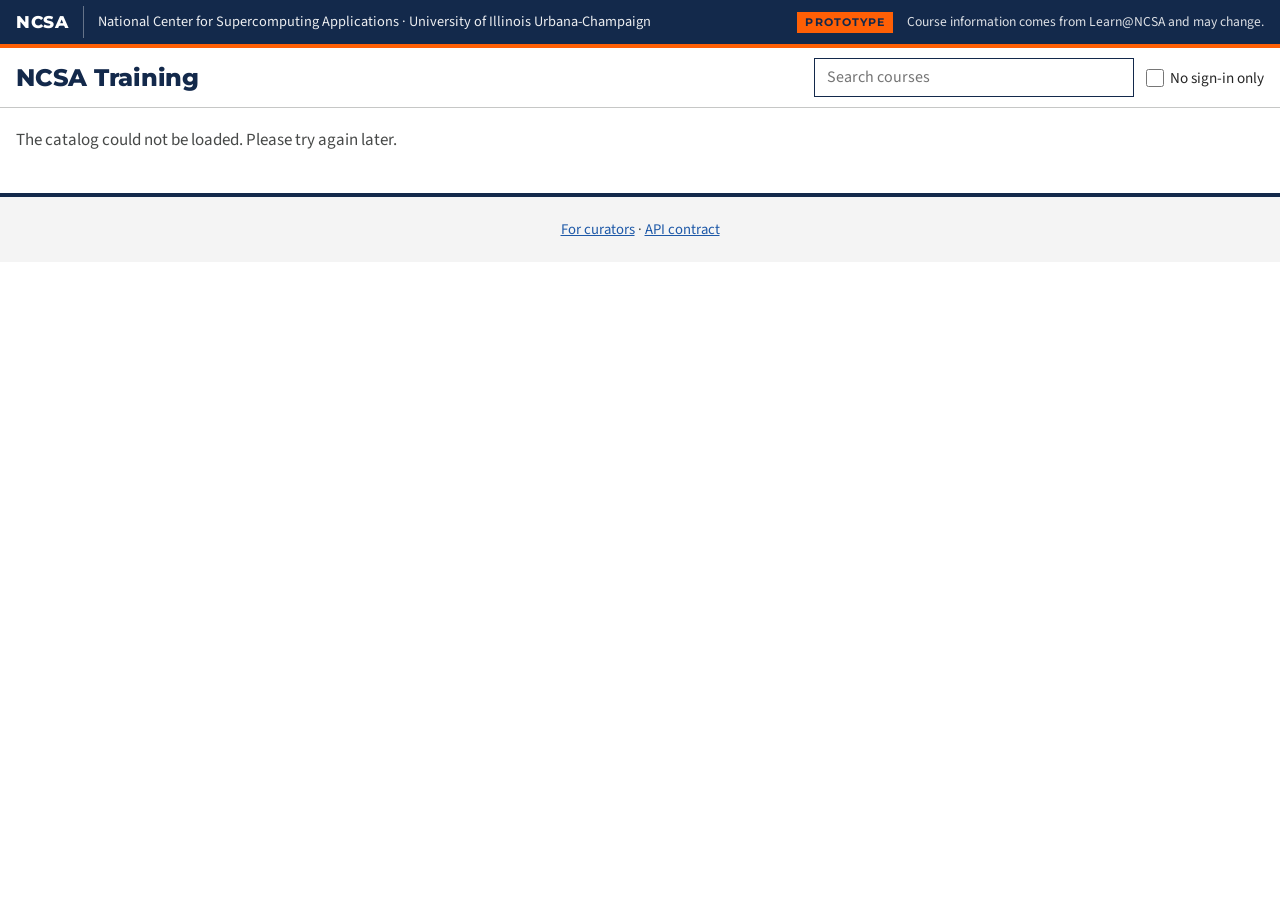
==== commit c4b0a3bb: "Front door: "Sign in required" on every tile, header and tile noise cut" ====
--- a/web/index.html
+++ b/web/index.html
@@ -24,19 +24,11 @@
     </a>
     <form class="search" role="search" id="search-form">
       <label for="q" class="visually-hidden">Search courses and programs</label>
-      <input id="q" type="search" placeholder="Search ( / )" autocomplete="off" spellcheck="false">
+      <input id="q" type="search" placeholder="Search courses" autocomplete="off" spellcheck="false">
+      <label class="nosignin"><input type="checkbox" id="f-open"> No sign-in only</label>
     </form>
-    <div class="filters" role="group" aria-label="Filters">
-      <button type="button" class="chip" data-filter="open" aria-pressed="false">Open to all</button>
-      <button type="button" class="chip" data-filter="course" aria-pressed="false">Courses</button>
-      <button type="button" class="chip" data-filter="program" aria-pressed="false">Programs</button>
-    </div>
     <a id="nav-workshops" class="chip nav-link" href="#/workshops" hidden>Workshops</a>
     <a id="nav-path" class="chip nav-link" href="#/path" hidden>Learning path</a>
-    <details class="tracks" id="tracks">
-      <summary>Tracks</summary>
-      <ul id="tracks-list" class="tracks-list"></ul>
-    </details>
     <div id="account" class="account" hidden></div>
   </header>
 
@@ -52,7 +44,6 @@
         <p id="sheet-type" class="badge"></p>
         <button type="button" id="sheet-close" class="icon-btn" aria-label="Close">×</button>
       </div>
-      <div id="sheet-art" class="sheet-art" aria-hidden="true"></div>
       <h2 id="sheet-title" tabindex="-1"></h2>
       <p id="sheet-meta" class="meta"></p>
       <p id="sheet-summary" class="sheet-summary"></p>
--- a/web/styles.css
+++ b/web/styles.css
@@ -90,7 +90,9 @@
   width: min(320px, 60vw); padding: 7px 12px; border: 1.5px solid var(--il-blue); border-radius: 0;
   background: var(--surface); color: var(--text); font: inherit; font-size: 1rem;
 }
-.filters { display: flex; gap: 6px; flex-wrap: wrap; }
+.search { display: flex; flex-wrap: wrap; align-items: center; gap: 6px 12px; }
+.nosignin { display: inline-flex; align-items: center; gap: 6px; font-size: 0.95rem; color: var(--text); cursor: pointer; white-space: nowrap; }
+.nosignin input { width: 18px; height: 18px; margin: 0; accent-color: var(--il-blue); }
 .chip {
   font: 600 0.95rem var(--f-body); padding: 5px 12px; border-radius: 0; cursor: pointer;
   border: 1.5px solid var(--il-blue); background: var(--surface); color: var(--head);
@@ -99,21 +101,6 @@
 .chip[aria-pressed="true"] { background: var(--chip-on); color: var(--chip-on-text); border-color: var(--chip-on); }
 #nav-path { border-color: var(--il-orange); }
 #nav-path:hover { background: var(--il-orange); color: var(--il-blue); }
-.tracks { position: relative; }
-.tracks summary {
-  list-style: none; cursor: pointer; font: 600 0.95rem var(--f-body); padding: 5px 12px; border: 1.5px solid var(--il-blue);
-  border-radius: 0; background: var(--surface); color: var(--head);
-}
-.tracks summary:hover { background: var(--hover-fill); }
-.tracks summary::-webkit-details-marker { display: none; }
-.tracks summary::after { content: " ▾"; }
-.tracks-list {
-  position: absolute; right: 0; top: calc(100% + 6px); z-index: 20; margin: 0; padding: 6px; list-style: none;
-  min-width: 270px; background: var(--surface); border: 2px solid var(--il-blue); border-radius: 0;
-  box-shadow: 0 8px 24px rgb(0 0 0 / 0.15);
-}
-.tracks-list a { display: block; padding: 8px 10px; text-decoration: none; color: var(--text); }
-.tracks-list a:hover, .tracks-list a:focus-visible { background: var(--hover-fill); color: var(--head); }
 .account-form { display: flex; align-items: center; gap: 8px; margin: 0; }
 .account-name { font-size: 0.95rem; color: var(--muted); }
 a.chip { text-decoration: none; display: inline-block; }
@@ -138,9 +125,9 @@
 .tile {
   width: 100%; height: 100%; display: flex; flex-direction: column; gap: 6px; text-align: left; cursor: pointer;
   background: var(--surface); color: var(--text); border: 1px solid var(--line); border-top: 4px solid var(--il-blue);
-  border-radius: 0; padding: 0 0 10px; font: inherit; scroll-snap-align: start; transition: border-color .15s, box-shadow .15s;
-}
-.tile > :not(.tile-art) { margin-inline: 10px; }
+  border-radius: 0; padding: 10px 0 10px; font: inherit; scroll-snap-align: start; transition: border-color .15s, box-shadow .15s;
+}
+.tile > * { margin-inline: 10px; }
 .tile:hover { border-color: var(--il-blue); border-top-color: var(--il-orange); box-shadow: 0 4px 14px rgb(19 41 75 / 0.15); }
 .tile-art { display: grid; place-items: center; aspect-ratio: 16 / 9; border-radius: 0; overflow: hidden; color: #fff; background: var(--h0); }
 .tile-art img { width: 100%; height: 100%; object-fit: cover; }
@@ -200,7 +187,7 @@
 .secondary[aria-pressed="true"] { background: var(--il-blue); color: #fff; border-color: var(--il-blue); }
 @media (prefers-color-scheme: dark) {
   :root:not([data-theme="light"]) .secondary, :root:not([data-theme="light"]) .chip,
-  :root:not([data-theme="light"]) .tracks summary, :root:not([data-theme="light"]) .search input { border-color: #8fa6cc; }
+  :root:not([data-theme="light"]) .search input { border-color: #8fa6cc; }
   :root:not([data-theme="light"]) .tile, :root:not([data-theme="light"]) .stats li { border-top-color: #8fa6cc; }
   :root:not([data-theme="light"]) .journey-strip li a { border-color: #8fa6cc; }
   :root:not([data-theme="light"]) .continue-item { border-left-color: #8fa6cc; }
@@ -223,13 +210,10 @@
   .unit-full, .banner-note { display: none; }
   .brand-name { font-size: 1.2rem; }
   .brand { margin-right: 0; }
-  .search { flex: 1 1 auto; }
-  .search input { width: 100%; }
-  .filters { order: 3; }
-  .tracks { order: 4; }
+  .search { flex: 1 1 100%; order: 3; }
+  .search input { flex: 1 1 auto; width: auto; min-width: 0; }
   .account { order: 2; }
   .account-name { display: none; }
-  .tracks-list { right: auto; left: 0; }
 }
 
 /* ---------- learner progress (signed in, harness only) ---------- */
@@ -292,7 +276,7 @@
 .path-stages { list-style: none; margin: 0; padding: 0; }
 .path-stage { border-left: 4px solid var(--line); padding-left: 14px; margin: 14px 0; }
 .path-stage.here { border-left-color: var(--il-orange); }
-.path-stage.before { opacity: 0.85; }
+.path-stage.before { border-left-style: dashed; }  /* no opacity: it pushed badges below 4.5:1 */
 .path-stage.none { border-left-color: var(--il-blue); }
 .path-stage .shelf { margin-top: 0; }
 .path-stage h3 { font-size: 1.15rem; font-weight: 800; margin: 0; display: flex; align-items: center; gap: 8px; flex-wrap: wrap; }
@@ -311,9 +295,24 @@
   border-radius: 0; text-decoration: none; color: var(--head); background: var(--surface); font-weight: 600; font-size: 0.95rem; }
 .journey-strip li a:hover, .journey-strip li a:focus-visible { background: var(--il-blue); color: #fff; }
 .journey-actions { display: flex; flex-wrap: wrap; gap: 8px; margin: 4px 0 0; }
-.journey-actions .secondary.small { margin-bottom: 0; text-decoration: none; padding: 5px 12px; }
-.tracks-path { border-bottom: 1px solid var(--line); padding-bottom: 4px; margin-bottom: 4px; }
-.tracks-path a { font-weight: 700; color: var(--head); }
+.journey-cta { display: inline-flex; flex-direction: column; gap: 2px; padding: 12px 20px; font-size: 1rem; }
+.journey-cta-main { font: 800 1.15rem var(--f-head); }
+.journey-cta-sub { font: 600 0.9rem var(--f-body); }
 
 /* the hidden attribute always wins over component display rules */
 [hidden] { display: none !important; }
+
+/* Ordered learning path (2026-11-10) */
+.badge.step { background: var(--badge); color: var(--head); }
+.tile-level { font-weight: 600; color: var(--text); }
+.journey-land { margin: 10px 0 0; font-weight: 600; }
+.stage-ready { margin: 8px 0 0; font-size: 0.95rem; }
+.stage-also, .path-whole { margin: 10px 0 0; }
+.stage-also > summary, .path-whole > summary { cursor: pointer; font-weight: 700; color: var(--link); width: fit-content; }
+.path-whole { margin-top: 28px; }
+.path-whole > summary { font: 800 clamp(1.1rem, 2vw, 1.35rem) var(--f-head); color: var(--head); }
+.path-answers { font-weight: 600; }
+
+/* Phones and small tablets: the header scrolls away so content gets the whole screen. */
+@media (max-width: 768px) { .taskbar { position: static; } }
+.tile-cat .access { white-space: nowrap; }
